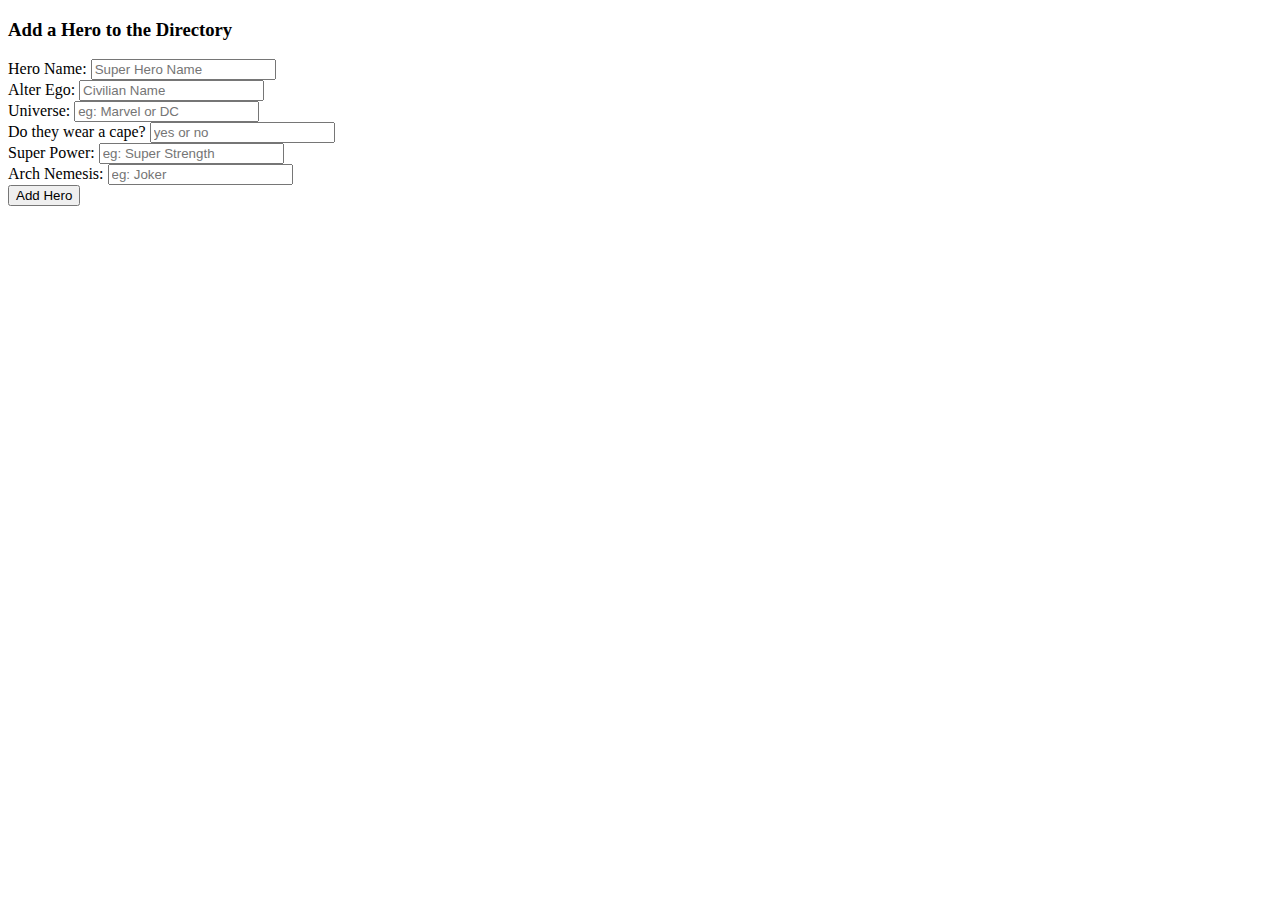
==== WebContent/addHero.html @ 99c593f1 "init commit" ====
<!DOCTYPE html>
<html>
<head>
<link rel="stylesheet" type="text/css" href="stylesheet.css"/>
<title>Create-a-Hero</title>
</head>
<body>
	<h3>Add a Hero to the Directory</h3>
	<form action="addHero.do" method="POST">
		Hero Name:
		<input type="text" name="heroName" placeholder="Super Hero Name"/><br/>
		Alter Ego:
		<input type="text" name="alterEgo" placeholder="Civilian Name"/><br/>
		Universe: 
		<input type="text" name="universe" placeholder="eg: Marvel or DC"/><br/>
		Do they wear a cape?
		<input type="text" name="hasCape" placeholder="yes or no"/><br/>
		Super Power:
		<input type="text" name="power" placeholder="eg: Super Strength"/><br/>
		Arch Nemesis: 
		<input type="text" name="archNemesis" placeholder="eg: Joker"/><br/>
		<input type="submit" value="Add Hero" />
	</form>
</body>
</html>
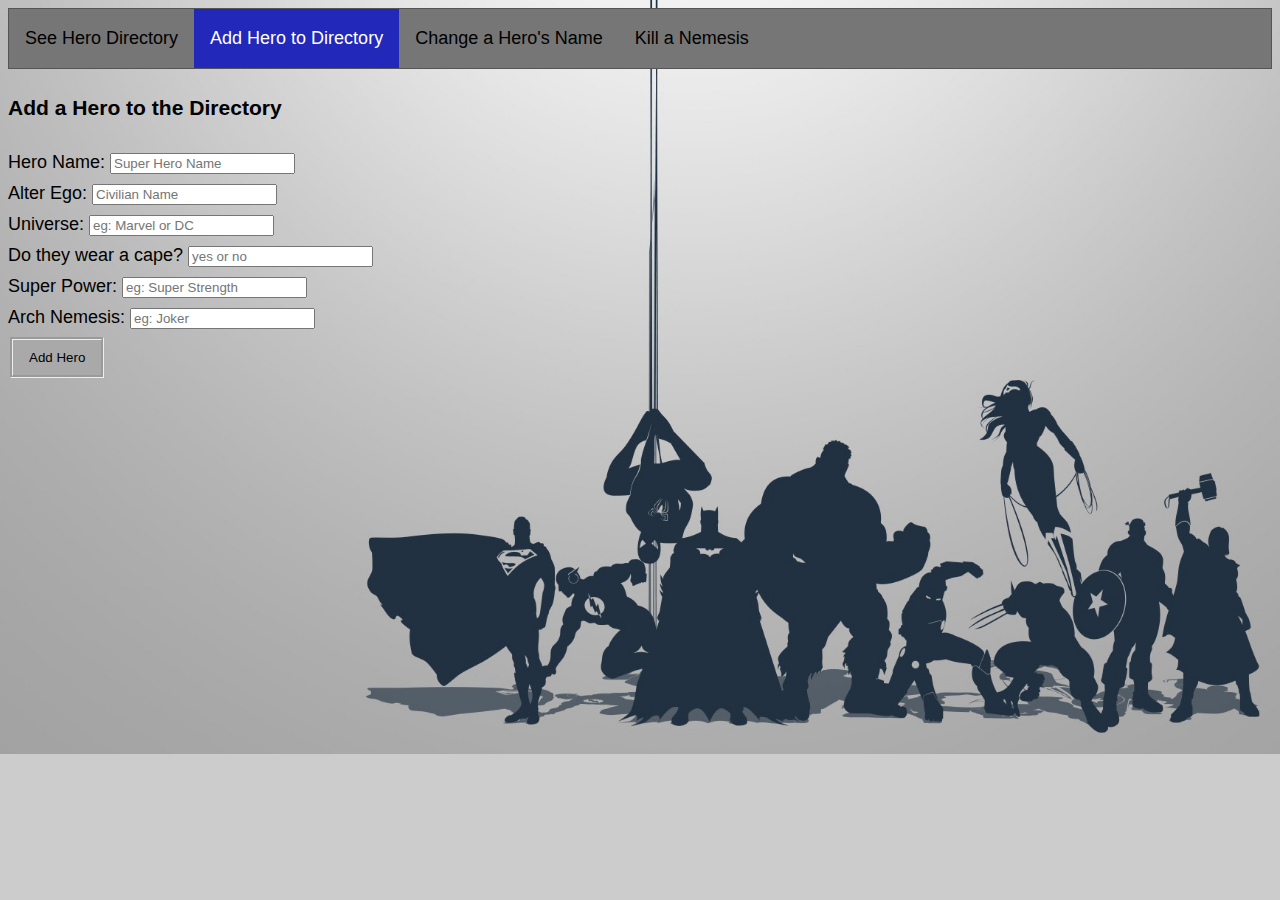
==== commit 8465c14a: "made awesome header/buttons and stuff" ====
--- a/WebContent/addHero.html
+++ b/WebContent/addHero.html
@@ -3,6 +3,12 @@
 <head>
 <link rel="stylesheet" type="text/css" href="stylesheet.css"/>
 <title>Create-a-Hero</title>
+	<ul>
+			<li><a href="Heroes.do" >See Hero Directory</a></li>
+			<li><a class="active" href="addHero.html">Add Hero to Directory</a></li>
+			<li><a href="goToChangeHero.do">Change a Hero's Name</a></li>
+			<li><a href="goToKillNemesis.do">Kill a Nemesis</a></li>
+</ul>
 </head>
 <body>
 	<h3>Add a Hero to the Directory</h3>
@@ -21,5 +27,6 @@
 		<input type="text" name="archNemesis" placeholder="eg: Joker"/><br/>
 		<input type="submit" value="Add Hero" />
 	</form>
+
 </body>
 </html>--- a/WebContent/stylesheet.css
+++ b/WebContent/stylesheet.css
@@ -0,0 +1,94 @@
+@font-face {
+  font-family: 'Lato';
+  src: url('../fonts/lato/lato-black.eot');
+  src: url('../fonts/lato/lato-black.eot?#iefix') format('embedded-opentype'), url('../fonts/lato/lato-black.woff') format('woff'), url('../fonts/lato/lato-black.ttf') format('truetype'), url('../fonts/lato/lato-black.svg#latoblack') format('svg');
+  font-weight: 900;
+  font-style: normal;
+}
+body {
+  font-family: "Lato", Helvetica, Arial, sans-serif;
+  font-size: 18px;
+  line-height: 1.72222;
+  background-image: url("pics/background.jpg");
+  background-color: #cccccc;
+  background-repeat: no-repeat;
+  background-size: cover;
+}
+table{
+	table-layout: auto;
+	width:98%;
+	position: relative;
+	margin-left: auto;
+	margin-right: auto;
+}
+table, th, td {
+   border: 1px solid black;
+}
+th {
+	height:60%;
+}
+/* unvisited link */
+a:link {
+    color: black;
+    text-decoration: none;
+}
+
+/* visited link */
+a:visited {
+    color: black;
+}
+
+/* mouse over link */
+a:hover {
+    color: #a52cc3;
+     background-color: lightgreen;
+}
+
+/* selected link */
+a:active {
+    color: blue;
+}
+
+input[type=button], input[type=submit]   {
+    background-color: #a9a9a9;
+    border:groove;
+    color: black;
+    padding: 10px 16px;
+    text-decoration: none;
+    margin: 4px 2px;
+    cursor: pointer;
+}
+
+
+ul {
+    list-style-type: none;
+    margin: 0;
+    padding: 0;
+    overflow: hidden;
+    background-color: #767676;
+    border: 1px solid #555;
+}
+
+li {
+    float: left;
+    text-align: center;
+}
+
+li a {
+    display: block;
+    color: white;
+    text-align: center;
+    padding: 14px 16px;
+    text-decoration: none;
+}
+li a:hover:not(.active) {
+    background-color: #555;
+    color: white;
+}
+li a:hover {
+    background-color: #111;
+}
+li a.active {
+    background-color: #2228b9;
+    color: white;
+}
